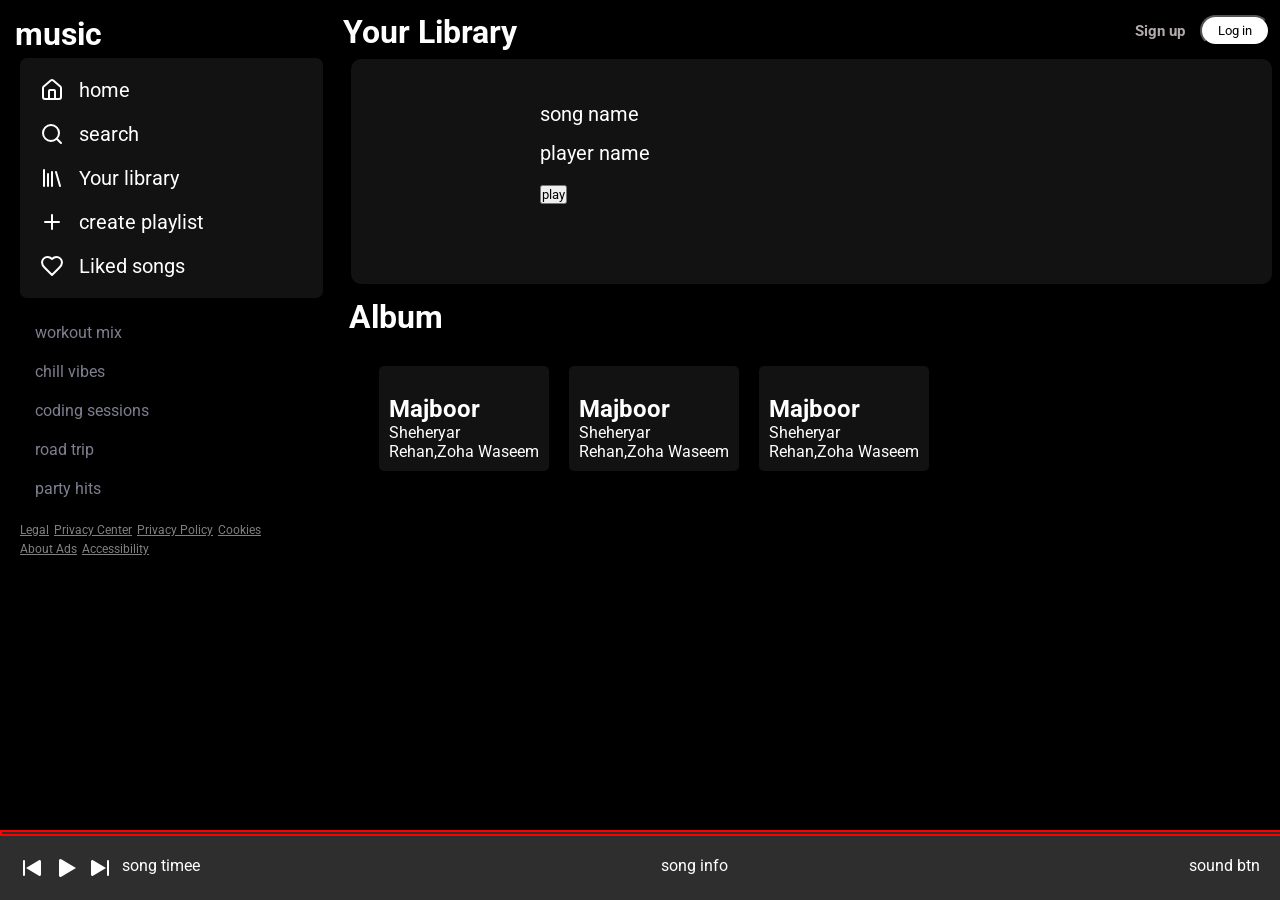
==== index.html @ 1c8d4161 "Initial commit" ====
<!DOCTYPE html>
<html lang="en">
<head>
    <meta charset="UTF-8">
    <meta name="viewport" content="width=device-width, initial-scale=1.0">
    <title>Slofi - Web Player: Music for everyone</title>
    <link rel="stylesheet" href="style.css">
    <link rel="stylesheet" href="utility.css">
</head>
<body>
    <div class="container flex bg-black">
        <div class="left">
            <h1>music</h1>
            <div class="home bg-grey items-center rounded m-1">
                <ul>
                    <li><img class="invert" src="assest/home.svg" alt="home">home</li>
                    <li><img class="invert" src="assest/search.svg" alt="search">search</li>
                    <li><img class="invert" src="assest/library.svg" alt="library">Your library</li>
                    <li><img class="invert" src="assest/plus.svg" alt="create">create playlist</li>
                    <li><img class="invert" src="assest/liked.svg" alt="liked">Liked songs</li>
                </ul>
            </div>
            <div class="browse-all">
                <ul>
                    <li>workout mix</li>
                    <li>chill vibes</li>
                    <li>coding sessions</li>
                    <li>road trip</li>
                    <li>party hits</li>
                </ul>
            </div>
            <div class="footer">
                    <div><a href="https://www.spotify.com/jp/legal/"><span>Legal</span></a></div>
                    <div><a href="https://www.spotify.com/jp/privacy/"><span>Privacy Center</span></a></div>
                    <div><a href="https://www.spotify.com/jp/legal/privacy-policy/"><span>Privacy Policy</span></a>
                    </div>
                    <div><a href="https://www.spotify.com/jp/legal/cookies-policy/"><span>Cookies</span></a></div>
                    <div><a href="https://www.spotify.com/jp/legal/privacy-policy/#s3"><span>About Ads</span></a></div>
                    <div><a href="https://www.spotify.com/jp/accessibility/"><span>Accessibility</span></a></div>
                </div>
        </div>
        <div class="right">
            <div class="header">
                <div class="nav"></div>
                <div class="buttons">
                    <button class="signupbtn">Sign up</button>
                    <button class="loginbtn">Log in</button>
                </div>
            </div>
            <div>
                <h1>Your Library</h1>
                <div class="player bg-grey">
                    <div class="recent"><img src="https://i.scdn.co/image/ab67616d00001e02ad214fc33b05facb1e527b98" alt="">   
                        <ul>
                            <li>song name</li>
                            <li>player name</li>
                            <li><button>play</button></li>
                        </ul>
                    </div>
                            <div class="library">
                                <ul>
                                
                                </ul>
                            </div>
                        </div>
                </div>
                
                <div class="Albums">
                    <h1>Album</h1>
                    <div class="cardContainer">
                        <div class="card bg-grey">
                            <div class="play">
                                <img src="assest/play.svg" alt="">
                            </div>
                            <img class="rounded" src="https://i.scdn.co/image/ab67616d00001e02ad214fc33b05facb1e527b98" alt="">
                            <h2>Majboor</h2>
                            <p>Sheheryar Rehan,Zoha Waseem</p>
                        </div>
                        <div class="card bg-grey">
                            <div class="play">
                                <img src="assest/play.svg" alt="">
                            </div>
                            <img class="rounded" src="https://i.scdn.co/image/ab67616d00001e02ad214fc33b05facb1e527b98" alt="">
                            <h2>Majboor</h2>
                            <p>Sheheryar Rehan,Zoha Waseem</p>
                        </div>
                        <div class="card bg-grey">
                            <div class="play">
                                <img src="assest/play.svg" alt="">
                            </div>
                            <img class="rounded" src="https://i.scdn.co/image/ab67616d00001e02ad214fc33b05facb1e527b98" alt="">
                            <h2>Majboor</h2>
                            <p>Sheheryar Rehan,Zoha Waseem</p>
                        </div>

                    </div>
                </div>
            </div>

        </div>
        <div class="playbar">
            <div class="seekbar">
                <div class="circle">
                    
                </div>
            </div>
            <div class="playbr">
                <div class="songbuttons">
                    <img class="invert" src="assest/back.svg" alt="previous">
                    <img class="invert" src="assest/ply.svg" alt="play">
                    <img class="invert" src="assest/next.svg" alt="next">
                    <div class="songtime">song timee</div>
                </div>
                <div class="songinfo">
                    song info
                </div>
                <div class="soundbtn">
                    sound btn
                </div>
            </div>
        </div>
    </div>
    <script src="script.js"></script>
</body>
</html>
---- style.css ----
@import url("https://fonts.googleapis.com/css2?family=Cascadia+Code:ital,wght@0,200..700;1,200..700&family=Inter:ital,opsz,wght@0,14..32,100..900;1,14..32,100..900&family=Martel+Sans:wght@200;300;400;600;700;800;900&family=Poppins:ital,wght@0,100;0,200;0,300;0,400;0,500;0,600;0,700;0,800;0,900;1,100;1,200;1,300;1,400;1,500;1,600;1,700;1,800;1,900&family=Roboto:ital,wght@0,100..900;1,100..900&display=swap");

* {
  margin: 0;
  padding: 0;
  font-family: "Roboto", sans-serif;
}

body {
  background-color: black;
  color: white;
}

.left {
  width: 25vw;
  padding: 15px;
}
.right {
  width: 75vw;
}

.home ul li {
  display: flex;
  align-items: center;
  gap: 15px;
  font-size: 20px;
  padding: 10px;
}
li {
  list-style: none;
}

.home {
  padding: 10px;
}

.browse-all {
  padding: 10px;
}
.browse-all ul li {
  padding: 10px;
  color: rgb(125, 126, 142);
}

.footer {
  display: flex;
  font-size: 12px;
  bottom: 20px;
  gap: 5px;
  flex-wrap: wrap;
  padding: 5px;
}
.footer a {
  color: gray;
}

.header .buttons {
  display: flex;
  justify-content: right;
  gap: 5px;
}

.header > * {
  padding: 5px;
}

.header{
  height: 13px;
}

.player {
  display: flex;
  justify-content: space-between;
  left: 25px;
  height:  225px;
  margin: 8px;
  border-radius: 10px;
  background-color: aqua;
}
.player .recent img{
  padding: 15px;
  width: 140px;
  border-radius: 25px;
}
.player ul {
  padding:0 14px 38px;;
}
.recent{
  display: flex;
  gap: 5px;
  align-items: center;
}
.recent ul {
  display: grid;
  gap: 15px;
  font-size: 20px;
}

.Albums{
  padding: 6px;
}

.card{
  position: relative;
  width: 150px;
  border-radius: 5px;
  padding: 10px;
}

.card img{
  width: 100%;
  object-fit: contain;
}

.cardContainer{
  display: flex;
  margin: 30px;
  gap: 20px;
  flex-wrap:wrap;
  overflow-y: scroll;
  max-height: 45vh;
}
.card .play{
  position: absolute;
  top: 108px;
    right: 14px;
    width: 41px;
    /* opacity: 0; */
    /* transition: all 1s ease-out; */
}
.buttons > *{
  margin: 0 5px;
}

.signupbtn{
  background-color: black;
  color:  rgb(176, 170, 170);
  font-weight: bold;
  cursor: pointer;
  border: none;
  outline: none;
  font-size: 15px;

}
.signupbtn:hover{
  font-size: 16px;
  color: white;
}

.loginbtn{
  background-color: white;
  border-radius: 20px;
  padding: 6px;
  color: black;
  cursor: pointer;
  width: 70px;
}
.loginbtn:hover{
  padding: 7px;
  width: 75px;
  font-weight: bold;
}
.playbar{
  position: fixed;
  bottom: 0;
  background-color: rgba(66, 64, 64, 0.719);
  width: -webkit-fill-available;
  
  /* border: 2px solid white; */
}
.playbr{
  display: flex;
  justify-content: space-between;
  padding: 20px;
}

.container{
  position: relative;
}

.songbuttons{
  display: flex;
  gap: 10px;
}

.library ul li{
  display: flex;
  cursor: pointer;
  justify-content: space-between;
  flex-wrap: nowrap;
  gap: 38px;
  padding: 10px 0;

  
}

.library img{
      width: 42px;
    height: 32px;
}
.info{
      font-size: 12px;
      width: 150px;
}
.library{
    overflow-y: auto;
    margin: 5px 0;
}
.seekbar{
  height: 2px;
  width: 100%;
  border: 2px solid red;
}
---- utility.css ----
.border{
    border: 2px solid red;
    margin: 3px;
}
.flex{
    display: flex;
}

.justify-center{
    justify-content: center;
}

.items-center{
    align-items: center;
}
.bg-black{
    background-color: black;
    color: white;
}
.invert{
    filter: invert(1);
}
.bg-grey{
background-color: #121212;
}

.rounded{
    border-radius: 7px;
}
.m-1{
    margin: 5px;
}
/* For Webkit browsers (e.g., Chrome, Safari) */
::-webkit-scrollbar {
    width: 12px;
  }
  
  ::-webkit-scrollbar-thumb {
    background-color: #333; /* Dark color for the thumb */
    border-radius: 6px;
  }
  
  ::-webkit-scrollbar-track {
    background-color: #222; /* Dark color for the track */
  }
  
  /* For Firefox */
  scrollbar-color: #333 #222; /* Dark color for the thumb and track in Firefox */
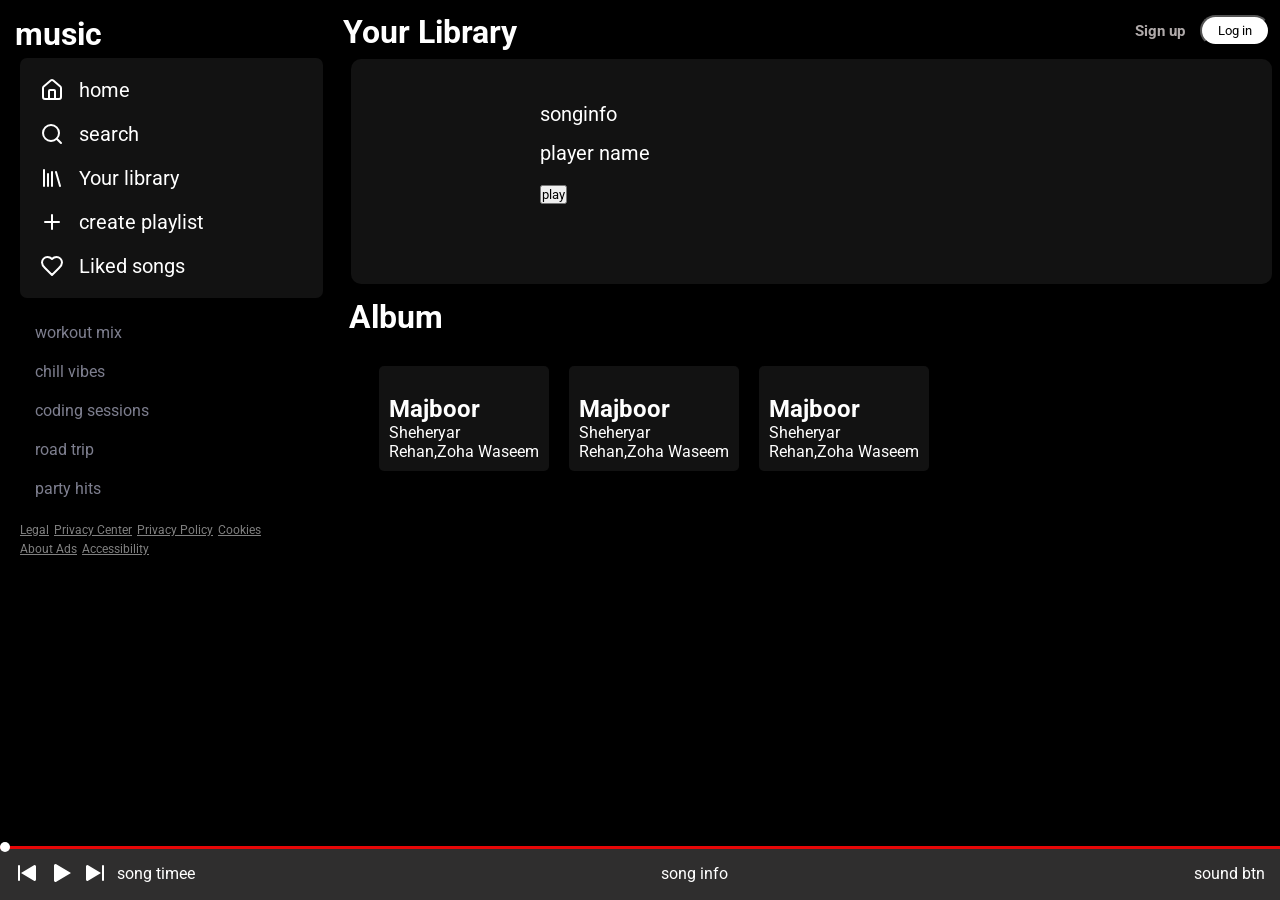
==== commit b2293eae: "Add JS for playbar" ====
--- a/index.html
+++ b/index.html
@@ -52,7 +52,7 @@
                 <div class="player bg-grey">
                     <div class="recent"><img src="https://i.scdn.co/image/ab67616d00001e02ad214fc33b05facb1e527b98" alt="">   
                         <ul>
-                            <li>song name</li>
+                            <div class="songinfo1">songinfo</div>
                             <li>player name</li>
                             <li><button>play</button></li>
                         </ul>
@@ -106,9 +106,9 @@
             </div>
             <div class="playbr">
                 <div class="songbuttons">
-                    <img class="invert" src="assest/back.svg" alt="previous">
-                    <img class="invert" src="assest/ply.svg" alt="play">
-                    <img class="invert" src="assest/next.svg" alt="next">
+                    <img class="invert" id="previous" src="assest/back.svg" alt="previous">
+                    <img class="invert" id="play" src="assest/ply.svg" alt="play">
+                    <img class="invert" id="next" src="assest/next.svg" alt="next">
                     <div class="songtime">song timee</div>
                 </div>
                 <div class="songinfo">
--- a/style.css
+++ b/style.css
@@ -64,7 +64,7 @@
   padding: 5px;
 }
 
-.header{
+.header {
   height: 13px;
 }
 
@@ -72,20 +72,20 @@
   display: flex;
   justify-content: space-between;
   left: 25px;
-  height:  225px;
+  height: 225px;
   margin: 8px;
   border-radius: 10px;
   background-color: aqua;
 }
-.player .recent img{
+.player .recent img {
   padding: 15px;
   width: 140px;
   border-radius: 25px;
 }
 .player ul {
-  padding:0 14px 38px;;
-}
-.recent{
+  padding: 0 14px 38px;
+}
+.recent {
   display: flex;
   gap: 5px;
   align-items: center;
@@ -96,58 +96,57 @@
   font-size: 20px;
 }
 
-.Albums{
+.Albums {
   padding: 6px;
 }
 
-.card{
+.card {
   position: relative;
   width: 150px;
   border-radius: 5px;
   padding: 10px;
 }
 
-.card img{
+.card img {
   width: 100%;
   object-fit: contain;
 }
 
-.cardContainer{
+.cardContainer {
   display: flex;
   margin: 30px;
   gap: 20px;
-  flex-wrap:wrap;
+  flex-wrap: wrap;
   overflow-y: scroll;
   max-height: 45vh;
 }
-.card .play{
+.card .play {
   position: absolute;
   top: 108px;
-    right: 14px;
-    width: 41px;
-    /* opacity: 0; */
-    /* transition: all 1s ease-out; */
-}
-.buttons > *{
+  right: 14px;
+  width: 41px;
+  /* opacity: 0; */
+  /* transition: all 1s ease-out; */
+}
+.buttons > * {
   margin: 0 5px;
 }
 
-.signupbtn{
+.signupbtn {
   background-color: black;
-  color:  rgb(176, 170, 170);
+  color: rgb(176, 170, 170);
   font-weight: bold;
   cursor: pointer;
   border: none;
   outline: none;
   font-size: 15px;
-
-}
-.signupbtn:hover{
+}
+.signupbtn:hover {
   font-size: 16px;
   color: white;
 }
 
-.loginbtn{
+.loginbtn {
   background-color: white;
   border-radius: 20px;
   padding: 6px;
@@ -155,59 +154,77 @@
   cursor: pointer;
   width: 70px;
 }
-.loginbtn:hover{
+.loginbtn:hover {
   padding: 7px;
   width: 75px;
   font-weight: bold;
 }
-.playbar{
+.playbar {
   position: fixed;
   bottom: 0;
   background-color: rgba(66, 64, 64, 0.719);
   width: -webkit-fill-available;
-  
+
   /* border: 2px solid white; */
 }
-.playbr{
-  display: flex;
+.playbr {
+  display: flex;
+  align-items: center;
   justify-content: space-between;
-  padding: 20px;
-}
-
-.container{
+  padding: 15px;
+}
+
+.container {
   position: relative;
 }
 
-.songbuttons{
-  display: flex;
+.songbuttons {
+  display: flex;
+  justify-content: center;
+  align-items: center;
   gap: 10px;
 }
 
-.library ul li{
+.library ul li {
   display: flex;
   cursor: pointer;
   justify-content: space-between;
   flex-wrap: nowrap;
   gap: 38px;
   padding: 10px 0;
-
-  
-}
-
-.library img{
-      width: 42px;
-    height: 32px;
-}
-.info{
-      font-size: 12px;
-      width: 150px;
-}
-.library{
-    overflow-y: auto;
-    margin: 5px 0;
-}
-.seekbar{
-  height: 2px;
+}
+
+.library img {
+  width: 42px;
+  height: 32px;
+}
+.info {
+  font-size: 12px;
+  width: 150px;
+}
+.library {
+  overflow-y: auto;
+  margin: 5px 0;
+}
+.seekbar {
+  height: 3px;
   width: 100%;
-  border: 2px solid red;
-}+  background-color: rgb(231, 7, 7);
+  position: absolute;
+  cursor: pointer;
+}
+
+.circle {
+  width: 10px;
+  height: 10px;
+  border-radius: 13px;
+  background-color: white;
+  position: relative;
+  bottom: 4px;
+  left: 0%;
+  transition: left 0.5s;
+}
+
+.songbuttons img {
+  cursor: pointer;
+}
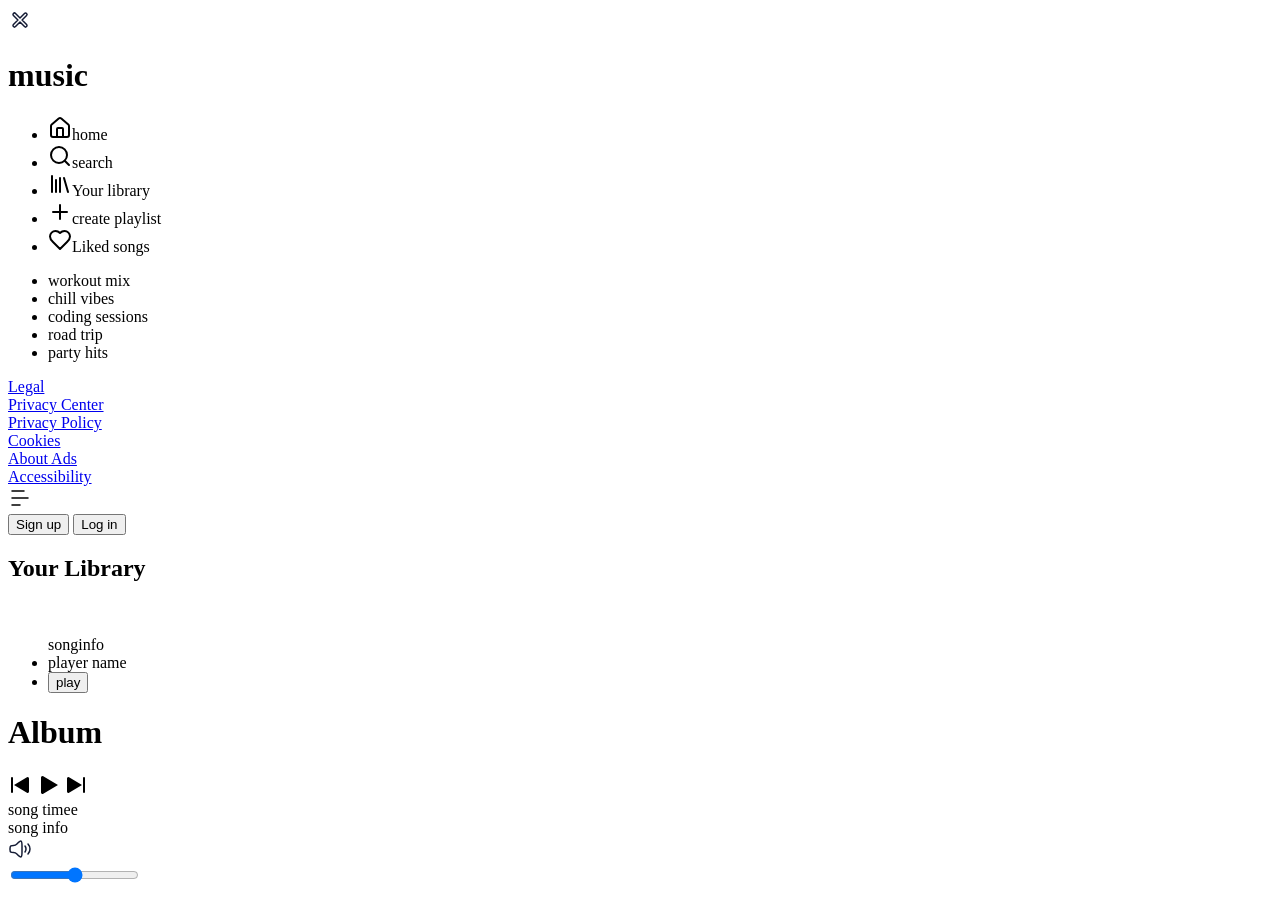
==== commit 0ff6f4ba: "Add more funtion and changes files Add albums" ====
--- a/index.html
+++ b/index.html
@@ -1,15 +1,20 @@
 <!DOCTYPE html>
 <html lang="en">
+
 <head>
     <meta charset="UTF-8">
     <meta name="viewport" content="width=device-width, initial-scale=1.0">
     <title>Slofi - Web Player: Music for everyone</title>
-    <link rel="stylesheet" href="style.css">
-    <link rel="stylesheet" href="utility.css">
+    <link rel="stylesheet" href="/Slofi/Css/style.css">
+    <link rel="stylesheet" href="/Slofi/Css/utility.css">
 </head>
+
 <body>
     <div class="container flex bg-black">
         <div class="left">
+            <div class="close">
+                <img class="invert" src="assest/close.svg" alt="">
+            </div>
             <h1>music</h1>
             <div class="home bg-grey items-center rounded m-1">
                 <ul>
@@ -30,96 +35,84 @@
                 </ul>
             </div>
             <div class="footer">
-                    <div><a href="https://www.spotify.com/jp/legal/"><span>Legal</span></a></div>
-                    <div><a href="https://www.spotify.com/jp/privacy/"><span>Privacy Center</span></a></div>
-                    <div><a href="https://www.spotify.com/jp/legal/privacy-policy/"><span>Privacy Policy</span></a>
-                    </div>
-                    <div><a href="https://www.spotify.com/jp/legal/cookies-policy/"><span>Cookies</span></a></div>
-                    <div><a href="https://www.spotify.com/jp/legal/privacy-policy/#s3"><span>About Ads</span></a></div>
-                    <div><a href="https://www.spotify.com/jp/accessibility/"><span>Accessibility</span></a></div>
+                <div><a href="https://www.spotify.com/jp/legal/"><span>Legal</span></a></div>
+                <div><a href="https://www.spotify.com/jp/privacy/"><span>Privacy Center</span></a></div>
+                <div><a href="https://www.spotify.com/jp/legal/privacy-policy/"><span>Privacy Policy</span></a>
                 </div>
+                <div><a href="https://www.spotify.com/jp/legal/cookies-policy/"><span>Cookies</span></a></div>
+                <div><a href="https://www.spotify.com/jp/legal/privacy-policy/#s3"><span>About Ads</span></a></div>
+                <div><a href="https://www.spotify.com/jp/accessibility/"><span>Accessibility</span></a></div>
+            </div>
         </div>
         <div class="right">
             <div class="header">
-                <div class="nav"></div>
                 <div class="buttons">
-                    <button class="signupbtn">Sign up</button>
-                    <button class="loginbtn">Log in</button>
+                    <div class="hamburger">
+                        <img class="invert" src="assest/hamburger.svg" alt="">
+                    </div>
+                    <div>
+
+                        <button class="signupbtn">Sign up</button>
+                        <button class="loginbtn">Log in</button>
+                    </div>
                 </div>
             </div>
             <div>
-                <h1>Your Library</h1>
+                <h2>Your Library</h2>
                 <div class="player bg-grey">
-                    <div class="recent"><img src="https://i.scdn.co/image/ab67616d00001e02ad214fc33b05facb1e527b98" alt="">   
+                    <div class="recent"><img src="https://i.scdn.co/image/ab67616d00001e02ad214fc33b05facb1e527b98"
+                            alt="">
                         <ul>
                             <div class="songinfo1">songinfo</div>
                             <li>player name</li>
                             <li><button>play</button></li>
                         </ul>
                     </div>
-                            <div class="library">
-                                <ul>
-                                
-                                </ul>
-                            </div>
-                        </div>
-                </div>
-                
-                <div class="Albums">
-                    <h1>Album</h1>
-                    <div class="cardContainer">
-                        <div class="card bg-grey">
-                            <div class="play">
-                                <img src="assest/play.svg" alt="">
-                            </div>
-                            <img class="rounded" src="https://i.scdn.co/image/ab67616d00001e02ad214fc33b05facb1e527b98" alt="">
-                            <h2>Majboor</h2>
-                            <p>Sheheryar Rehan,Zoha Waseem</p>
-                        </div>
-                        <div class="card bg-grey">
-                            <div class="play">
-                                <img src="assest/play.svg" alt="">
-                            </div>
-                            <img class="rounded" src="https://i.scdn.co/image/ab67616d00001e02ad214fc33b05facb1e527b98" alt="">
-                            <h2>Majboor</h2>
-                            <p>Sheheryar Rehan,Zoha Waseem</p>
-                        </div>
-                        <div class="card bg-grey">
-                            <div class="play">
-                                <img src="assest/play.svg" alt="">
-                            </div>
-                            <img class="rounded" src="https://i.scdn.co/image/ab67616d00001e02ad214fc33b05facb1e527b98" alt="">
-                            <h2>Majboor</h2>
-                            <p>Sheheryar Rehan,Zoha Waseem</p>
-                        </div>
+                    <div class="library">
+                        <ul>
 
+                        </ul>
                     </div>
                 </div>
             </div>
 
-        </div>
-        <div class="playbar">
-            <div class="seekbar">
-                <div class="circle">
-                    
+            <div class="Albums">
+                <h1>Album</h1>
+                <div class="cardContainer">
+                   
                 </div>
             </div>
-            <div class="playbr">
-                <div class="songbuttons">
-                    <img class="invert" id="previous" src="assest/back.svg" alt="previous">
-                    <img class="invert" id="play" src="assest/ply.svg" alt="play">
-                    <img class="invert" id="next" src="assest/next.svg" alt="next">
-                    <div class="songtime">song timee</div>
+        </div>
+
+    </div>
+    <div class="playbar">
+        <div class="seekbar">
+            <div class="circle">
+
+            </div>
+        </div>
+        <div class="playbr">
+            <div class="songbuttons">
+                <img class="invert" id="previous" src="assest/back.svg" alt="previous">
+                <img class="invert" id="play" src="assest/ply.svg" alt="play">
+                <img class="invert" id="next" src="assest/next.svg" alt="next">
+                <div class="songtime">song timee</div>
+            </div>
+            <div class="songinfo">
+                song info
+            </div>
+            <div class="volume">
+                <div>
+                    <img class="invert" src="assest/volume.svg" alt="">
                 </div>
-                <div class="songinfo">
-                    song info
-                </div>
-                <div class="soundbtn">
-                    sound btn
+                <div class="range">
+                    <input type="range" name="volume" id="">
                 </div>
             </div>
         </div>
     </div>
-    <script src="script.js"></script>
+    </div>
+    <script src="/Slofi/Js/script.js"></script>
 </body>
+
 </html>
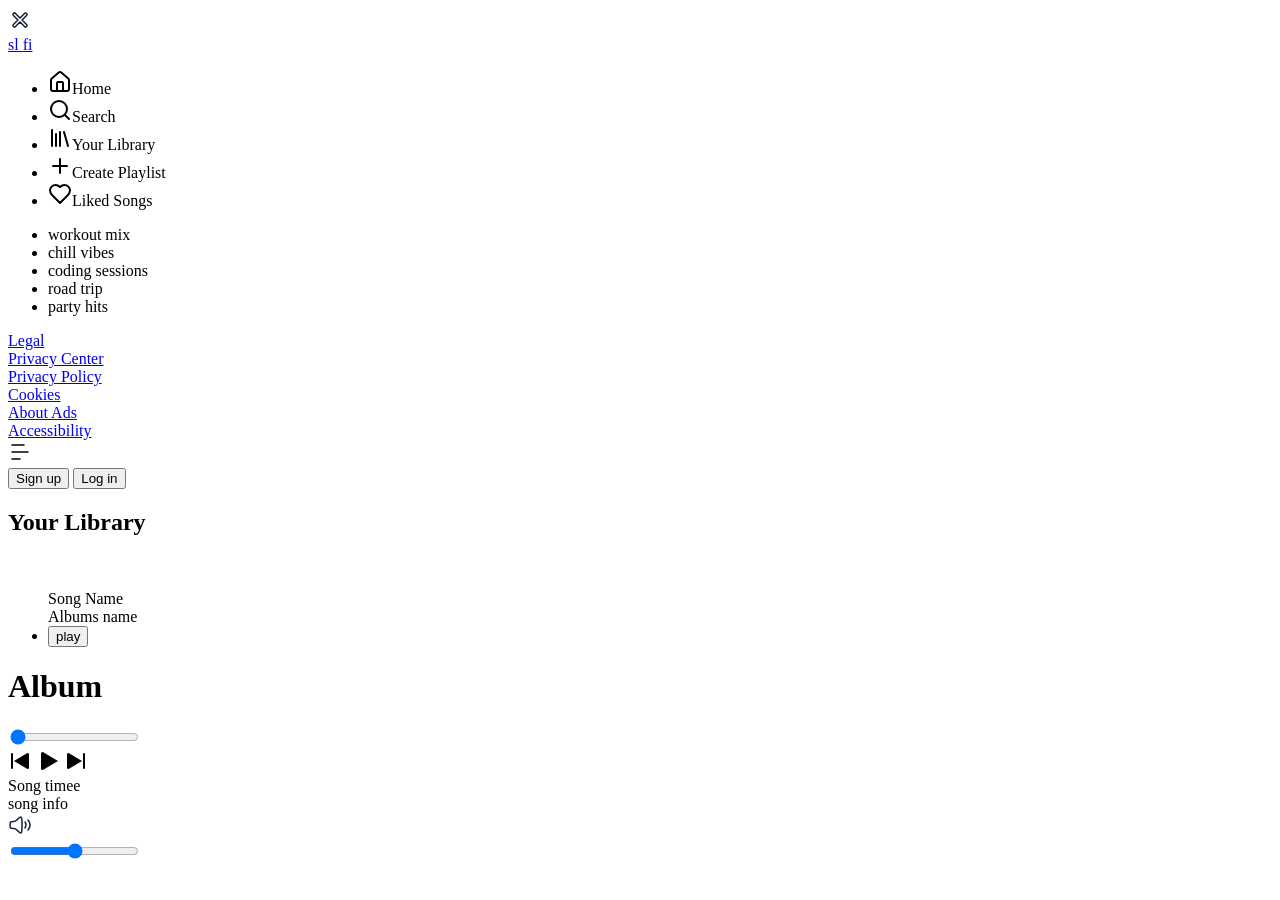
==== commit 9518e4d2: "Add more funtion and changes files Add albums" ====
--- a/index.html
+++ b/index.html
@@ -15,14 +15,23 @@
             <div class="close">
                 <img class="invert" src="assest/close.svg" alt="">
             </div>
-            <h1>music</h1>
+            
+    <div>
+      <a href="#" class="slofi-logo lg">
+        <span class="word">
+          <span class="part">sl</span>
+          <span class="disk"></span>
+          <span class="part">fi</span>
+        </span>
+      </a>
+    </div>
             <div class="home bg-grey items-center rounded m-1">
                 <ul>
-                    <li><img class="invert" src="assest/home.svg" alt="home">home</li>
-                    <li><img class="invert" src="assest/search.svg" alt="search">search</li>
-                    <li><img class="invert" src="assest/library.svg" alt="library">Your library</li>
-                    <li><img class="invert" src="assest/plus.svg" alt="create">create playlist</li>
-                    <li><img class="invert" src="assest/liked.svg" alt="liked">Liked songs</li>
+                    <li><img class="invert" src="assest/home.svg" alt="home">Home</li>
+                    <li><img class="invert" src="assest/search.svg" alt="search">Search</li>
+                    <li><img class="invert" src="assest/library.svg" alt="library">Your Library</li>
+                    <li><img class="invert" src="assest/plus.svg" alt="create">Create Playlist</li>
+                    <li><img class="invert" src="assest/liked.svg" alt="liked">Liked Songs</li>
                 </ul>
             </div>
             <div class="browse-all">
@@ -63,8 +72,8 @@
                     <div class="recent"><img src="https://i.scdn.co/image/ab67616d00001e02ad214fc33b05facb1e527b98"
                             alt="">
                         <ul>
-                            <div class="songinfo1">songinfo</div>
-                            <li>player name</li>
+                            <div class="songinfo1">Song Name</div>
+                            <div class="albName">Albums name</div>
                             <li><button>play</button></li>
                         </ul>
                     </div>
@@ -87,16 +96,14 @@
     </div>
     <div class="playbar">
         <div class="seekbar">
-            <div class="circle">
-
-            </div>
+                <input type="range" min="0" max="100" value="0" name="seekbar" id="">
         </div>
         <div class="playbr">
             <div class="songbuttons">
                 <img class="invert" id="previous" src="assest/back.svg" alt="previous">
                 <img class="invert" id="play" src="assest/ply.svg" alt="play">
                 <img class="invert" id="next" src="assest/next.svg" alt="next">
-                <div class="songtime">song timee</div>
+                <div class="songtime">Song timee</div>
             </div>
             <div class="songinfo">
                 song info
@@ -113,6 +120,7 @@
     </div>
     </div>
     <script src="/Slofi/Js/script.js"></script>
+    <script src="https://cdnjs.cloudflare.com/ajax/libs/jsmediatags/3.9.5/jsmediatags.min.js"></script>
 </body>
 
 </html>
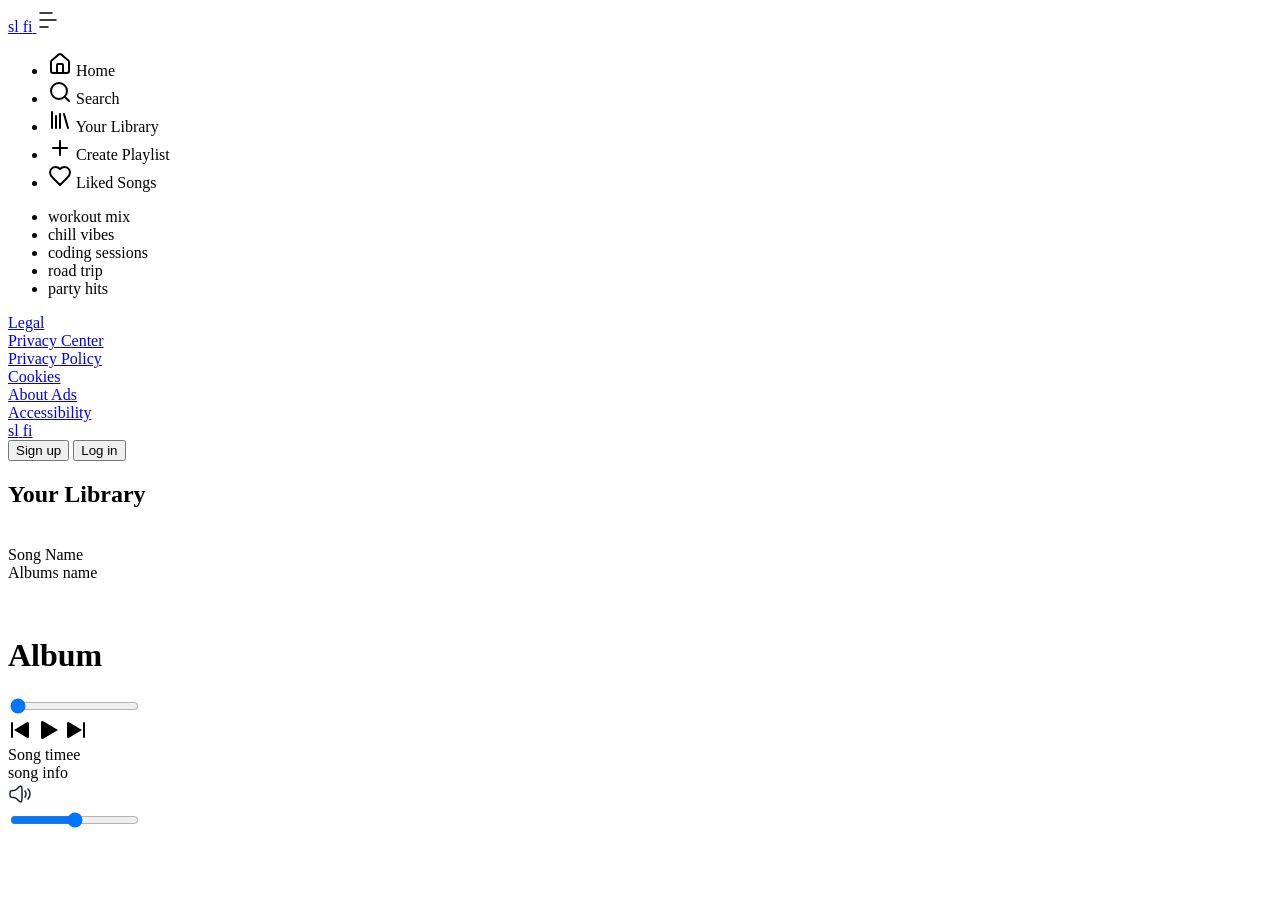
==== commit 9441ce3a: "improve UI and Add some feature" ====
--- a/index.html
+++ b/index.html
@@ -12,28 +12,42 @@
 <body>
     <div class="container flex bg-black">
         <div class="left">
-            <div class="close">
-                <img class="invert" src="assest/close.svg" alt="">
+            <div class="logonav ">
+                <a href="#" class="slofi-logo lg sidebar-label">
+                    <span class="word">
+                        <span class="part">sl</span>
+                        <span class="disk"></span>
+                        <span class="part">fi</span>
+                    </span>
+                </a>
+                <img class="invert hamburger" src="assest/hamburger.svg">
             </div>
-            
-    <div>
-      <a href="#" class="slofi-logo lg">
-        <span class="word">
-          <span class="part">sl</span>
-          <span class="disk"></span>
-          <span class="part">fi</span>
-        </span>
-      </a>
-    </div>
-            <div class="home bg-grey items-center rounded m-1">
+
+            <div class="home  items-center rounded m-1">
                 <ul>
-                    <li><img class="invert" src="assest/home.svg" alt="home">Home</li>
-                    <li><img class="invert" src="assest/search.svg" alt="search">Search</li>
-                    <li><img class="invert" src="assest/library.svg" alt="library">Your Library</li>
-                    <li><img class="invert" src="assest/plus.svg" alt="create">Create Playlist</li>
-                    <li><img class="invert" src="assest/liked.svg" alt="liked">Liked Songs</li>
+                    <li>
+                        <img title="Home" class="invert" src="assest/home.svg">
+                        <span class="sidebar-label">Home</span>
+                    </li>
+                    <li>
+                        <img title="Search" class="invert" src="assest/search.svg">
+                        <span class="sidebar-label">Search</span>
+                    </li>
+                    <li>
+                        <img title="Library" class="invert" src="assest/library.svg">
+                        <span class="sidebar-label">Your Library</span>
+                    </li>
+                    <li>
+                        <img title="Playlist" class="invert" src="assest/plus.svg">
+                        <span class="sidebar-label">Create Playlist</span>
+                    </li>
+                    <li>
+                        <img title="Likes Songs" class="invert" src="assest/liked.svg">
+                        <span class="sidebar-label">Liked Songs</span>
+                    </li>
                 </ul>
             </div>
+
             <div class="browse-all">
                 <ul>
                     <li>workout mix</li>
@@ -46,8 +60,7 @@
             <div class="footer">
                 <div><a href="https://www.spotify.com/jp/legal/"><span>Legal</span></a></div>
                 <div><a href="https://www.spotify.com/jp/privacy/"><span>Privacy Center</span></a></div>
-                <div><a href="https://www.spotify.com/jp/legal/privacy-policy/"><span>Privacy Policy</span></a>
-                </div>
+                <div><a href="https://www.spotify.com/jp/legal/privacy-policy/"><span>Privacy Policy</span></a></div>
                 <div><a href="https://www.spotify.com/jp/legal/cookies-policy/"><span>Cookies</span></a></div>
                 <div><a href="https://www.spotify.com/jp/legal/privacy-policy/#s3"><span>About Ads</span></a></div>
                 <div><a href="https://www.spotify.com/jp/accessibility/"><span>Accessibility</span></a></div>
@@ -55,27 +68,33 @@
         </div>
         <div class="right">
             <div class="header">
+                <div class="logo">
+                    <a href="#" class="slofi-logo">
+                        <span class="word">
+                            <span class="part">sl</span>
+                            <span class="disk"></span>
+                            <span class="part">fi</span>
+                        </span>
+                    </a>
+                </div>
                 <div class="buttons">
-                    <div class="hamburger">
-                        <img class="invert" src="assest/hamburger.svg" alt="">
-                    </div>
-                    <div>
-
-                        <button class="signupbtn">Sign up</button>
-                        <button class="loginbtn">Log in</button>
-                    </div>
+                    <button class="signupbtn">Sign up</button>
+                    <button class="loginbtn">Log in</button>
                 </div>
             </div>
             <div>
                 <h2>Your Library</h2>
-                <div class="player bg-grey">
+                <div class="player gradient-bg bg-grey">
                     <div class="recent"><img src="https://i.scdn.co/image/ab67616d00001e02ad214fc33b05facb1e527b98"
                             alt="">
-                        <ul>
+                        <div class="animatebar">
                             <div class="songinfo1">Song Name</div>
                             <div class="albName">Albums name</div>
-                            <li><button>play</button></li>
-                        </ul>
+                            <div class="animation-wrapper">
+                            <canvas id="dotlottie-canvas" width="200" height="30"></canvas>
+                            </div>
+    
+                        </div>
                     </div>
                     <div class="library">
                         <ul>
@@ -88,15 +107,15 @@
             <div class="Albums">
                 <h1>Album</h1>
                 <div class="cardContainer">
-                   
+
                 </div>
             </div>
         </div>
 
     </div>
-    <div class="playbar">
+    <div class="playbar gradient-bg">
         <div class="seekbar">
-                <input type="range" min="0" max="100" value="0" name="seekbar" id="">
+            <input type="range" min="0" max="100" value="0" name="seekbar" id="">
         </div>
         <div class="playbr">
             <div class="songbuttons">
@@ -119,6 +138,13 @@
         </div>
     </div>
     </div>
+     <script>
+    // DotLottie is now available as a global variable via DotLottieWeb
+  
+ 
+    // All your other JS works perfectly here — no module issues!
+  </script>
+ <script src="https://cdn.jsdelivr.net/npm/@lottiefiles/dotlottie-web/dist/dotlottie-web.umd.js"></script>
     <script src="/Slofi/Js/script.js"></script>
     <script src="https://cdnjs.cloudflare.com/ajax/libs/jsmediatags/3.9.5/jsmediatags.min.js"></script>
 </body>
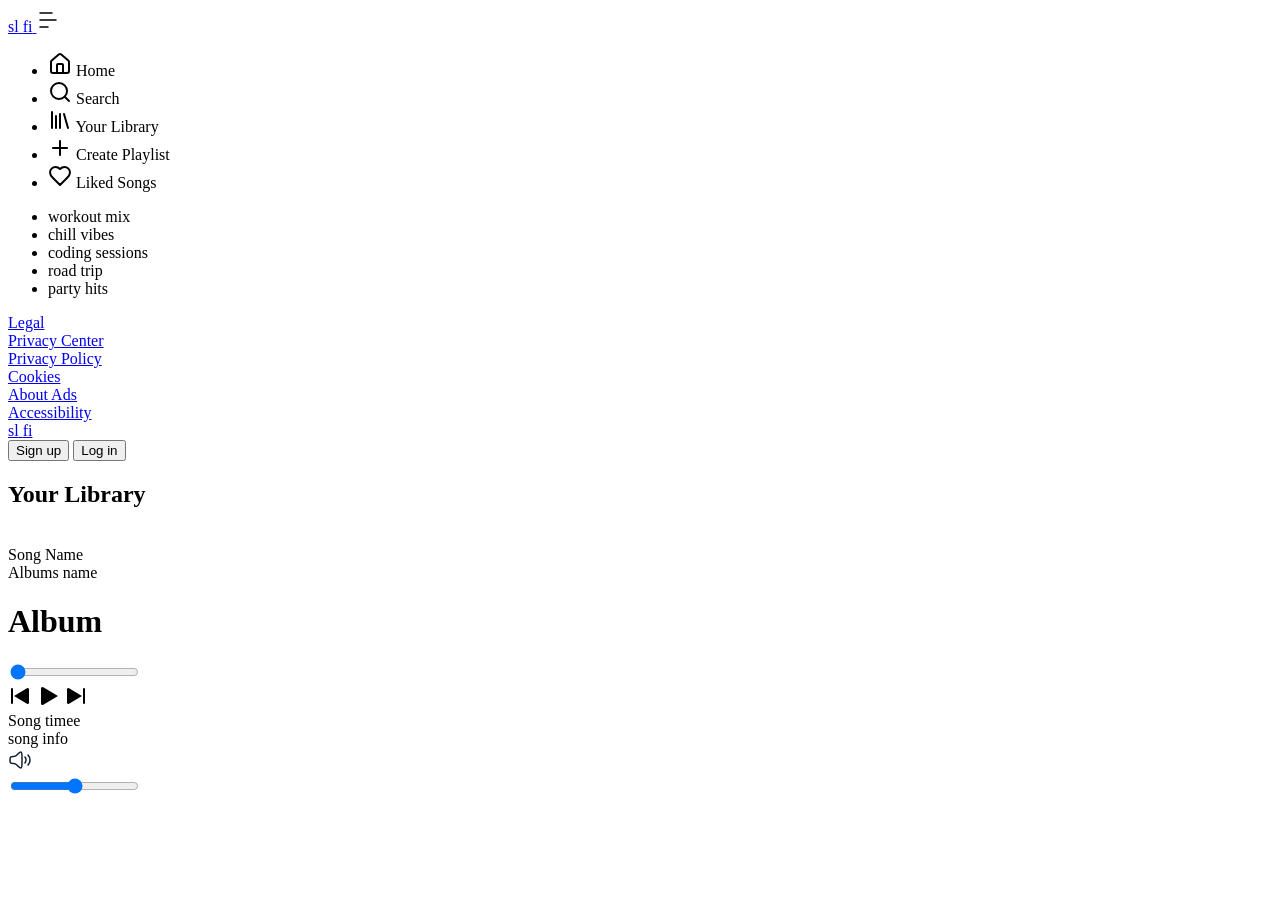
==== commit 80adc482: "enhance user experience" ====
--- a/index.html
+++ b/index.html
@@ -7,6 +7,7 @@
     <title>Slofi - Web Player: Music for everyone</title>
     <link rel="stylesheet" href="/Slofi/Css/style.css">
     <link rel="stylesheet" href="/Slofi/Css/utility.css">
+    <link rel="icon" type="image/x-icon" href="favicon.ico" />
 </head>
 
 <body>
@@ -90,9 +91,7 @@
                         <div class="animatebar">
                             <div class="songinfo1">Song Name</div>
                             <div class="albName">Albums name</div>
-                            <div class="animation-wrapper">
-                            <canvas id="dotlottie-canvas" width="200" height="30"></canvas>
-                            </div>
+                             <div class="bar-group" id="barGroup"></div>
     
                         </div>
                     </div>
@@ -138,13 +137,9 @@
         </div>
     </div>
     </div>
-     <script>
-    // DotLottie is now available as a global variable via DotLottieWeb
-  
- 
-    // All your other JS works perfectly here — no module issues!
-  </script>
- <script src="https://cdn.jsdelivr.net/npm/@lottiefiles/dotlottie-web/dist/dotlottie-web.umd.js"></script>
+
+    <!-- <script src="/Slofi/Js/slofi-intro.js"></script> -->
+    <script src="/Slofi/Js/wave.js"></script>
     <script src="/Slofi/Js/script.js"></script>
     <script src="https://cdnjs.cloudflare.com/ajax/libs/jsmediatags/3.9.5/jsmediatags.min.js"></script>
 </body>
